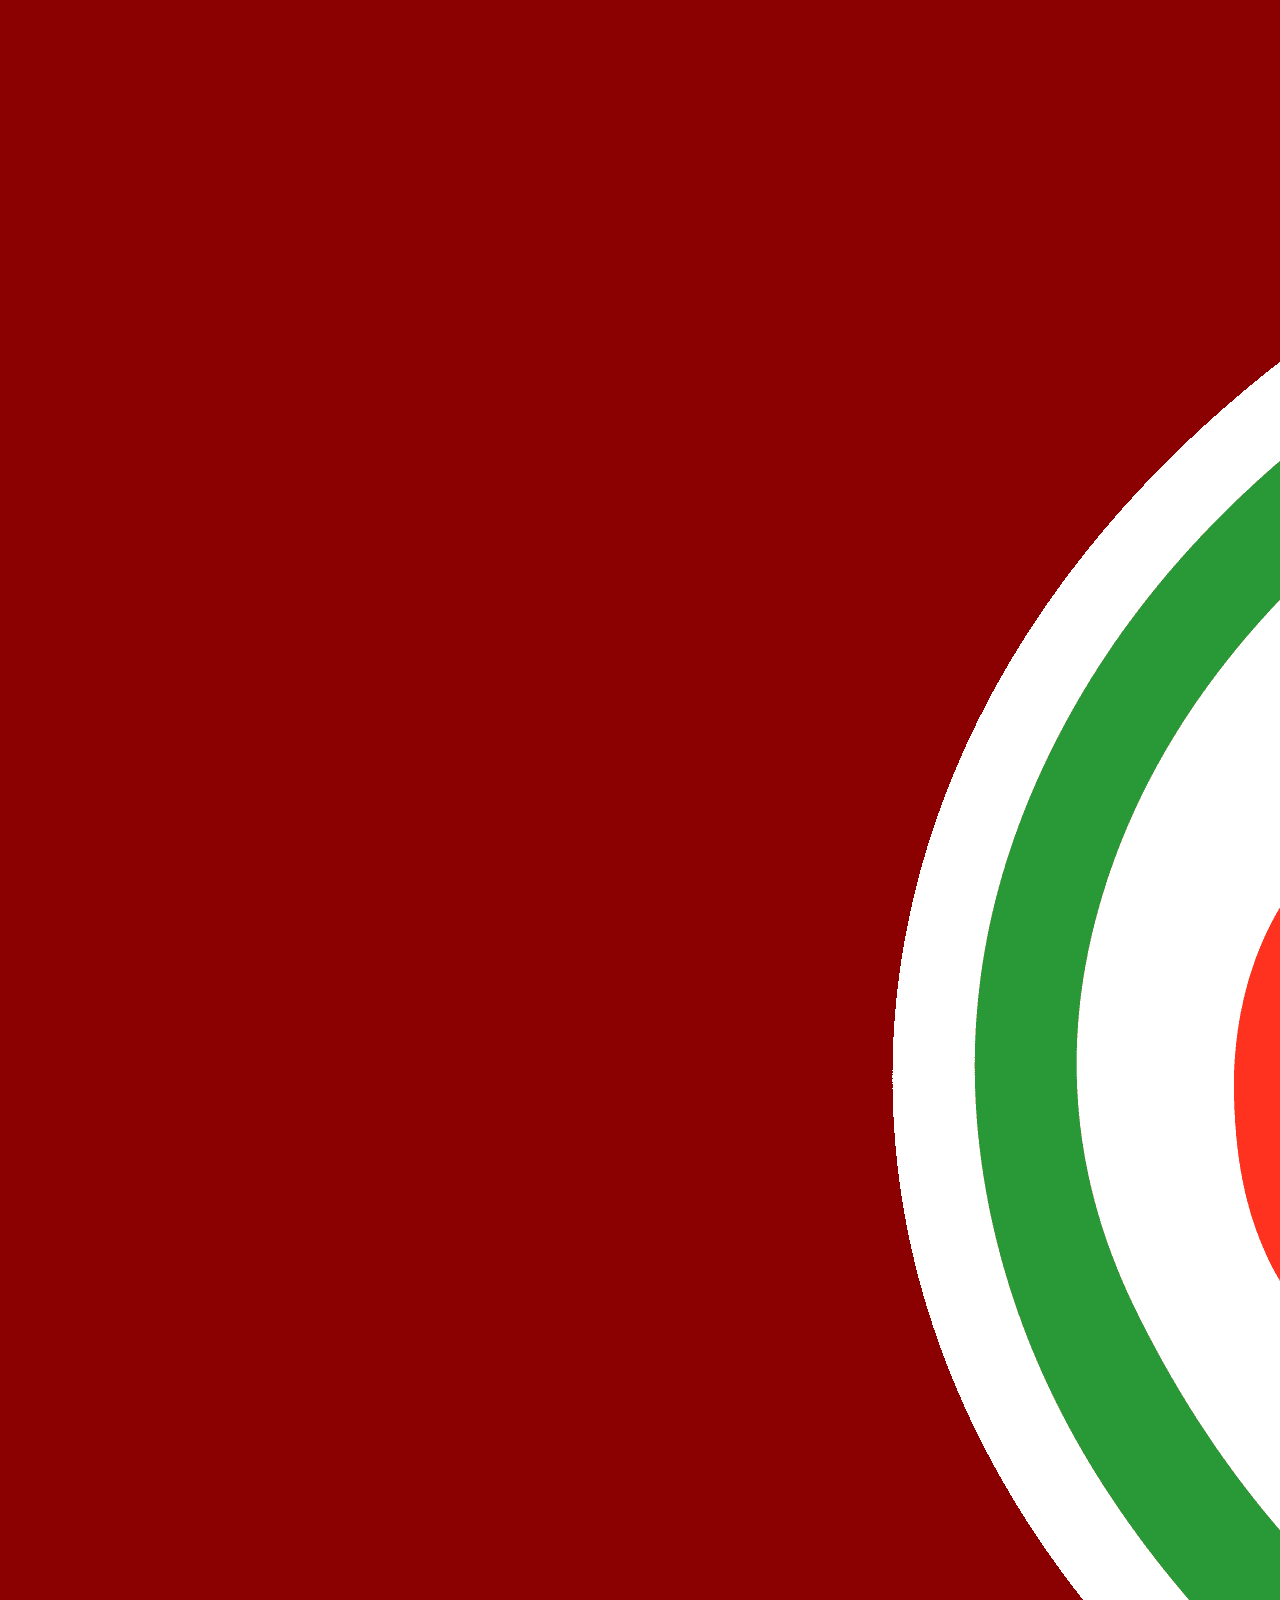
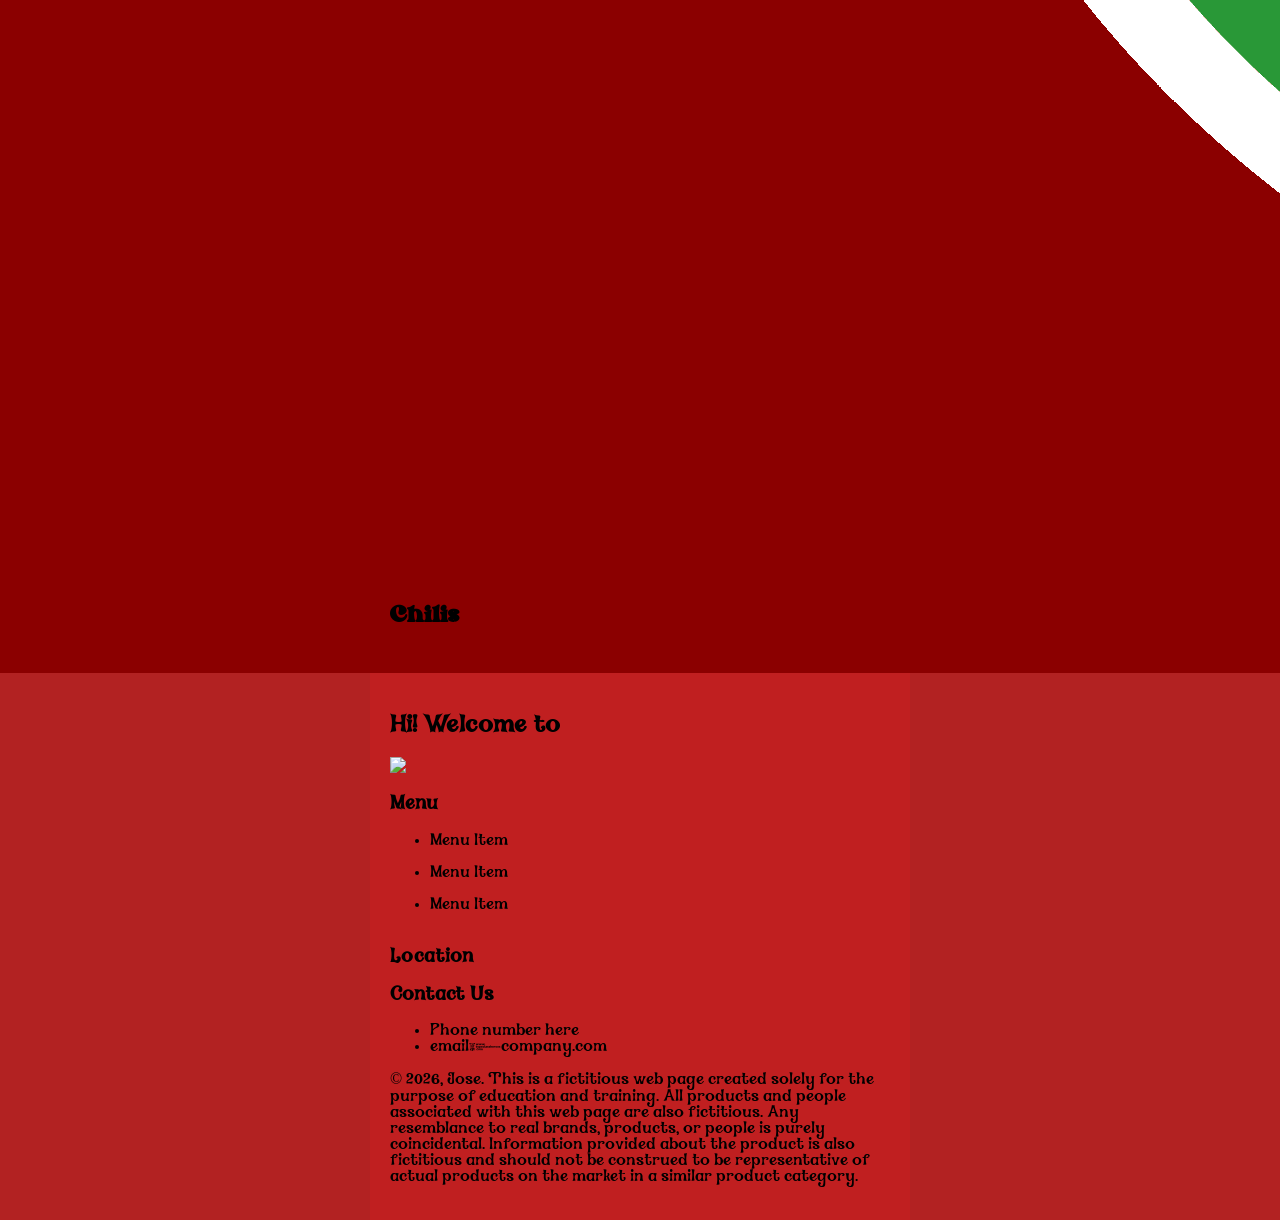
==== gra1750p5JoseSaladin2026/index.html @ bd5c036b "Add files via upload" ====
<!doctype html>
<html>
<head>
<meta charset="utf-8">
<title>Chilis | Jose Saladin, 2026</title>
	<style>
		@font-face {
    font-family: 'avolisse_demoregular';
    src: url('avolisse_font_demo-webfont.woff2') format('woff2'),
         url('avolisse_font_demo-webfont.woff') format('woff');
    font-weight: normal;
    font-style: normal;

}
		@font-face {
    font-family: 'bright_demoregular';
    src: url('bright_demo-webfont.woff2') format('woff2'),
         url('bright_demo-webfont.woff') format('woff');
    font-weight: normal;
    font-style: normal;

}
		body{
			margin: 0;
			background-color: firebrick;
			font-family: 'avolisse_demoregular';
		}
		wrapper{
			width: 500px;
			display: block;
			margin: auto;
			background-color: rgba(192,31,32,1.00);
			padding: 20px;
		}
		header{
			background-color: darkred;
		}
		.topwrapper{
			background-color:transparent;
		}
		h1{
			 font-family: 'bright_demoregular';
		}
	</style>
</head>

<body>
	<header>
		<wrapper class="topwrapper">
		<img src="Chilis Logo.png" class="logo" />
		<h1>Chilis</h1></wrapper>
		</header>
	<wrapper>
	
	<main>
		<h2>Hi! Welcome to </h2>
		<img src="banner.jpg" class="banner" />
		<h3>Menu</h3>
		<ul>
		<li>Menu Item<br />
		<img scr="menu1.jpg" class="menu" /></li>
		<li>Menu Item<br />
		<img scr="menu2.jpg" class="menu" /></li>
		<li>Menu Item<br />
		<img scr="menu3.jpg" class="menu" /></li>
		</ul>
		<h3>Location</h3>
		<!--
        Copy-and-paste Google Map below
        -->
		<h3>Contact Us</h3>
		<ul>
		<li>Phone number here</li>
		<li>email@company.com</li>
		</ul>
		
		</main>
	<footer>
		<p>&copy; 2026, Jose. This is a fictitious web page created solely for the purpose of education and training. All products and people associated with this web page are also fictitious. Any resemblance to real brands, products, or people is purely coincidental. Information provided about the product is also fictitious and should not be construed to be representative of actual products on the market in a similar product category.</p>
		</footer>
	</wrapper>
</body>
</html>
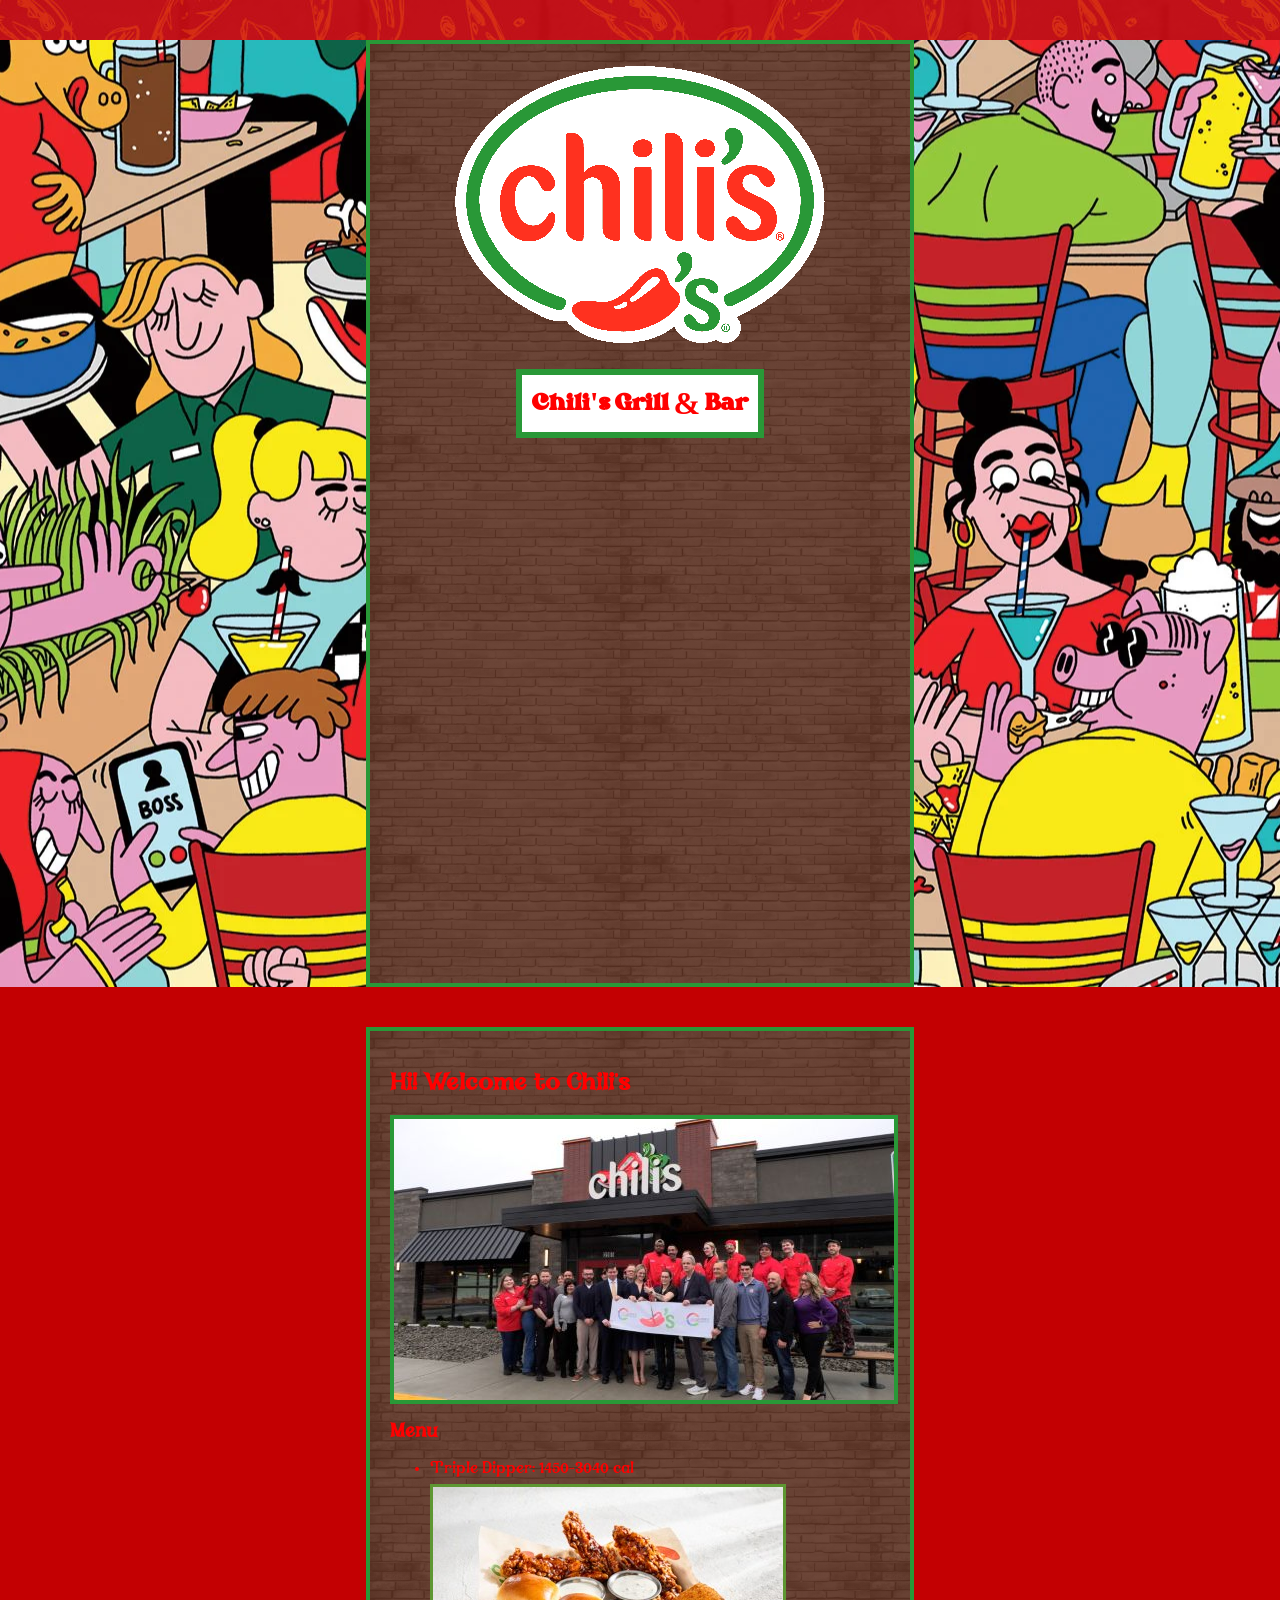
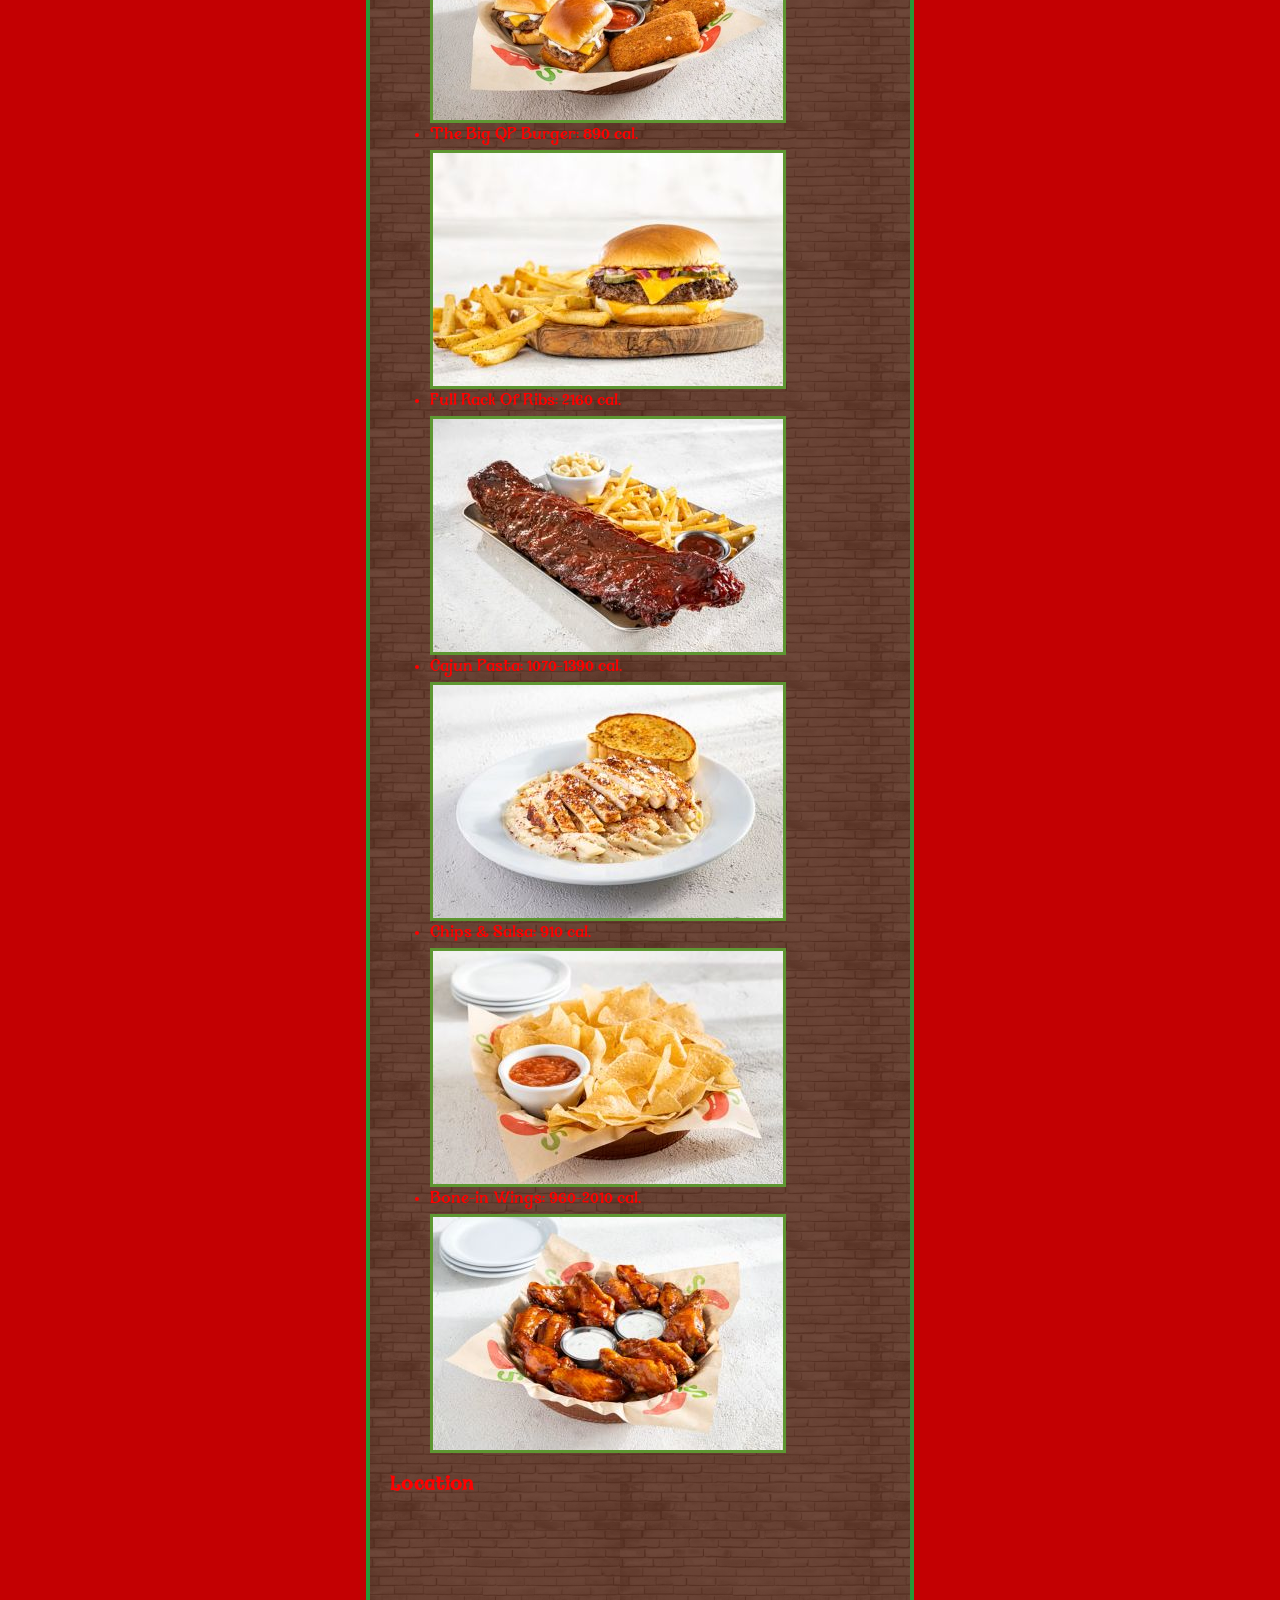
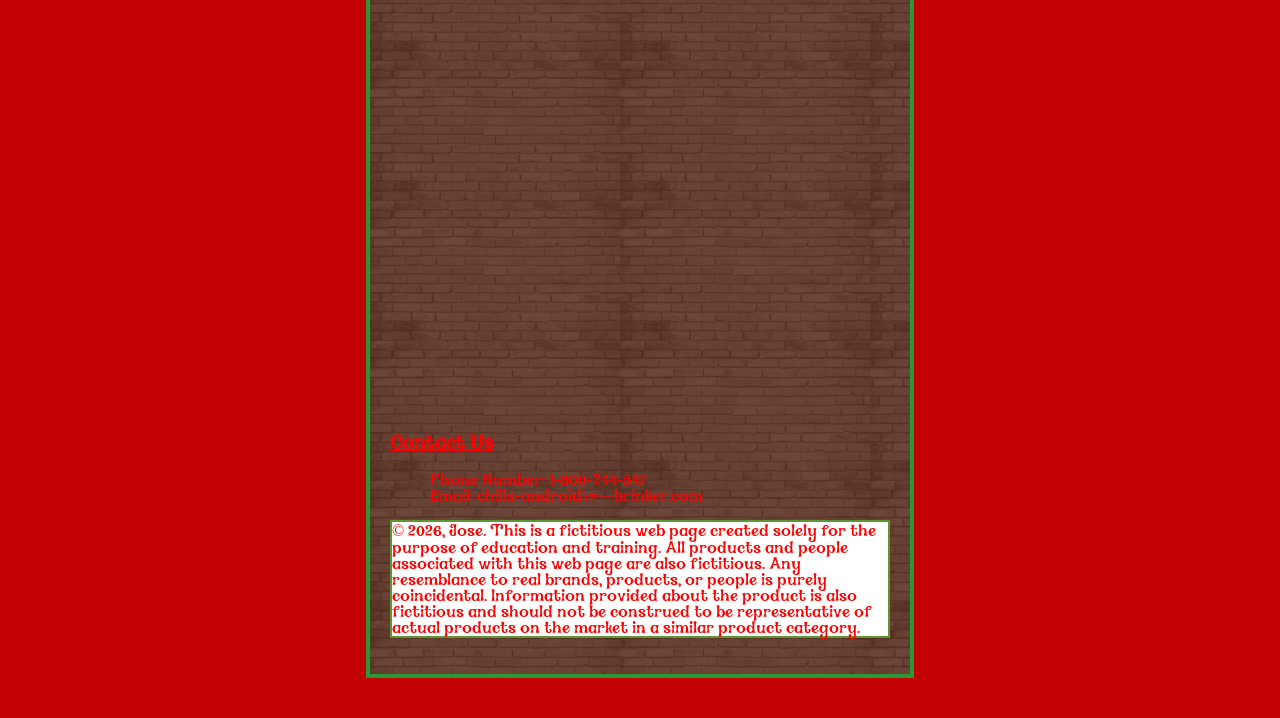
==== commit e630a890: "Add files via upload" ====
--- a/gra1750p5JoseSaladin2026/index.html
+++ b/gra1750p5JoseSaladin2026/index.html
@@ -2,16 +2,8 @@
 <html>
 <head>
 <meta charset="utf-8">
-<title>Chilis | Jose Saladin, 2026</title>
+<title>Chili's | Jose Saladin, 2026</title>
 	<style>
-		@font-face {
-    font-family: 'avolisse_demoregular';
-    src: url('avolisse_font_demo-webfont.woff2') format('woff2'),
-         url('avolisse_font_demo-webfont.woff') format('woff');
-    font-weight: normal;
-    font-style: normal;
-
-}
 		@font-face {
     font-family: 'bright_demoregular';
     src: url('bright_demo-webfont.woff2') format('woff2'),
@@ -19,22 +11,65 @@
     font-weight: normal;
     font-style: normal;
 
+}		@font-face {
+    font-family: 'avolisse_demoregular';
+    src: url('avolisse_font_demo-webfont.woff2') format('woff2'),
+         url('avolisse_font_demo-webfont.woff') format('woff');
+    font-weight: normal;
+    font-style: normal;
 }
-		body{
-			margin: 0;
-			background-color: firebrick;
-			font-family: 'avolisse_demoregular';
-		}
-		wrapper{
-			width: 500px;
-			display: block;
-			margin: auto;
-			background-color: rgba(192,31,32,1.00);
-			padding: 20px;
-		}
-		header{
-			background-color: darkred;
-		}
+body {
+	margin: 0;
+	position: relative;
+	background-color: rgba(195, 0, 2, 1.00);
+	background-image: 
+		linear-gradient(rgba(195, 0, 2, 0.75), rgba(195, 0, 2, 0.75)),
+		url("Brick transparent background.png");
+	background-size: cover;
+	background-repeat: no-repeat;
+	background-position: center center;
+	background-attachment: fixed;
+	font-family: 'avolisse_demoregular';
+}
+
+body::before {
+	content: "";
+	position: fixed;
+	top: 0;
+	left: 0;
+	width: 100%;
+	height: 100%;
+	background-image: url("Chili's pattern background.jpg");
+	background-repeat: repeat;
+	background-size: auto;
+	opacity: 0.50;
+	z-index: -1;
+	pointer-events: none;
+}
+
+.wrapper, #wrapper, wrapper {
+    width: 500px;
+    display: block;
+    margin: 40px auto;
+    background-color: #592D1D !important;
+    background-image: 
+        linear-gradient(rgba(89, 45, 29, 0.55), rgba(89, 45, 29, 0.55)),
+        url("Brick transparent background.png");
+    background-size: 250px auto;
+    background-repeat: repeat;
+    background-position: top left;
+    padding: 20px;
+    border: 4px solid #299837;
+    opacity: 1 !important;
+}
+
+header {
+	background-color: rgba(193, 17, 25, 1.00);
+	background-image: url("Chili's cartoon image.png");
+	background-repeat: repeat;
+	background-size: auto;
+	background-position: center center;
+}
 		.topwrapper{
 			background-color:transparent;
 		}
@@ -45,39 +80,55 @@
 </head>
 
 <body>
-	<header>
+<header>
 		<wrapper class="topwrapper">
-		<img src="Chilis Logo.png" class="logo" />
-		<h1>Chilis</h1></wrapper>
+		<img src="Chili's Logo.png" class="logo" />
+<div style="text-align: center;">
+    <h1 style="color: #ff0000; background-color: #ffffff; border: 6px solid #299837; padding: 10px; display: inline-block;">Chili's Grill &amp; Bar</h1>
+	<iframe width="500" height="500" src="https://www.youtube.com/embed/B7DQ2aTXec0?si=vVOJ3rz2qKD_X3D3" title="YouTube video player" frameborder="0" allow="accelerometer; autoplay; clipboard-write; encrypted-media; gyroscope; picture-in-picture; web-share" referrerpolicy="strict-origin-when-cross-origin" allowfullscreen></iframe>
+</div>
+		</wrapper>
 		</header>
 	<wrapper>
 	
 	<main>
-		<h2>Hi! Welcome to </h2>
-		<img src="banner.jpg" class="banner" />
-		<h3>Menu</h3>
-		<ul>
-		<li>Menu Item<br />
-		<img scr="menu1.jpg" class="menu" /></li>
-		<li>Menu Item<br />
-		<img scr="menu2.jpg" class="menu" /></li>
-		<li>Menu Item<br />
-		<img scr="menu3.jpg" class="menu" /></li>
-		</ul>
-		<h3>Location</h3>
+		<h2 style="color: #ff0000;">Hi! Welcome to Chili's</h2>
+		<img src="Chili's Team.jpg" class="banner" style="border: 4px solid #299837; max-width: 100%; height: auto; display: block; margin: 15px auto;" />
+		<h3 style="color: #ff0000;">Menu</h3>
+<ul>
+    <li style="color: #ff0000;">Triple Dipper:&nbsp;1450-3040 cal<br />
+    <img src="Triple Dipper.jpg" alt="Triple Dipper" style="border: 3px solid #5E9732; margin-top: 8px;" /></li>
+    
+    <li style="color: #ff0000;">The Big QP Burger:&nbsp;890 cal.<br />
+    <img src="The Big QP Burger.jpg" class="menu" style="border: 3px solid #5E9732; margin-top: 8px;" /></li>
+    
+    <li style="color: #ff0000;">Full Rack Of Ribs:&nbsp;2160 cal.<br />
+    <img src="Full Rack Of Ribs.jpg" class="menu" style="border: 3px solid #5E9732; margin-top: 8px;" /></li>
+    
+    <li style="color: #ff0000;">Cajun Pasta:&nbsp;1070-1390 cal.<br />
+    <img src="Cajun Pasta.jpg" class="menu" style="border: 3px solid #5E9732; margin-top: 8px;" /></li>
+    
+    <li style="color: #ff0000;">Chips &amp; Salsa: 910 cal.<br />
+    <img src="Chips & Salsa.jpg" class="menu" style="border: 3px solid #5E9732; margin-top: 8px;" /></li>
+    
+    <li style="color: #ff0000;">Bone-in Wings: 960-2010 cal.<br />
+    <img src="Bone-in Wings.jpg" class="menu" style="border: 3px solid #5E9732; margin-top: 8px;" /></li>
+</ul>
+
+		<h3 style="color: #ff0000;">Location</h3>
 		<!--
         Copy-and-paste Google Map below
-        -->
-		<h3>Contact Us</h3>
+        --> <iframe src="https://www.google.com/maps/embed?pb=!1m18!1m12!1m3!1d114962.23408668113!2d-80.48038255664062!3d25.784769!2m3!1f0!2f0!3f0!3m2!1i1024!2i768!4f13.1!3m3!1m2!1s0x88d9b913db0f039f%3A0x1b21a161c929b6bb!2sChili's%20Grill%20%26%20Bar!5e0!3m2!1sen!2sus!4v1794165916178!5m2!1sen!2sus" width="500" height="500" style="border:0;" allowfullscreen="" loading="lazy" referrerpolicy="strict-origin-when-cross-origin"></iframe>
+		<h3 style="color: #ff0000; text-decoration: underline;">Contact Us</h3>
 		<ul>
-		<li>Phone number here</li>
-		<li>email@company.com</li>
+            <li style="color: #ff0000; list-style-type: none;">Phone Number: 1-800-244-547</li>
+            <li style="color: #ff0000; list-style-type: none;">Email: chilis-android@brinker.com</li>
 		</ul>
 		
-		</main>
+	  </main>
 	<footer>
-		<p>&copy; 2026, Jose. This is a fictitious web page created solely for the purpose of education and training. All products and people associated with this web page are also fictitious. Any resemblance to real brands, products, or people is purely coincidental. Information provided about the product is also fictitious and should not be construed to be representative of actual products on the market in a similar product category.</p>
-		</footer>
-	</wrapper>
+		<p style="color: #ff0000; background-color: #ffffff; border: 2px solid #5E9732;">&copy; 2026, Jose. This is a fictitious web page created solely for the purpose of education and training. All products and people associated with this web page are also fictitious. Any resemblance to real brands, products, or people is purely coincidental. Information provided about the product is also fictitious and should not be construed to be representative of actual products on the market in a similar product category.</p>
+	  </footer>
+</wrapper>
 </body>
 </html>
